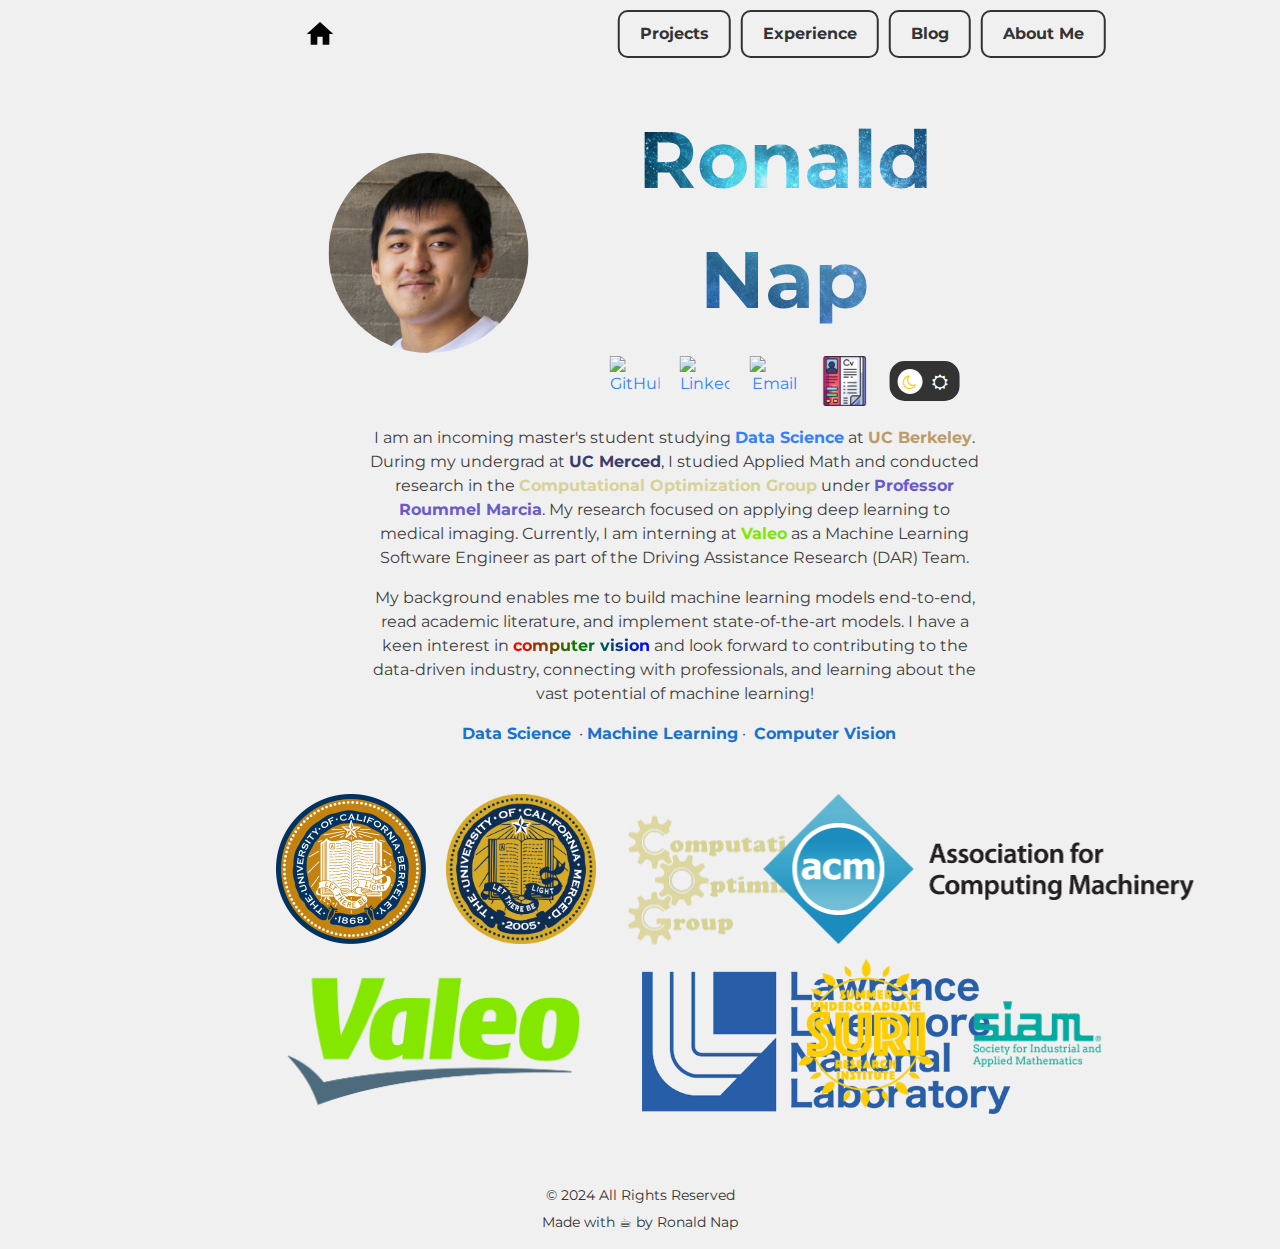
==== index.html @ 2ed8ad67 "Add files via upload" ====
<!DOCTYPE html>
<html lang="en">
<head>
    <meta charset="utf-8" name="viewport" content="width=device-width, initial-scale=1" />
    <title>Ronald Nap</title>
    <link rel="stylesheet" href="style.css" />
    <link rel="shortcut icon" type="image/x-icon" href="favicon.ico" />
    <link rel="stylesheet" href="https://cdnjs.cloudflare.com/ajax/libs/font-awesome/4.7.0/css/font-awesome.min.css">
</head>
<body>
    <main>
    <nav class="horiz sb">
        <div class="horiz js">
            <a href="./index.html">
                <svg class="icon" xmlns="http://www.w3.org/2000/svg" viewBox="0 0 24 24">
                    <title>Home</title>
                    <path d="M10,20V14H14V20H19V12H22L12,3L2,12H5V20H10Z" />
                </svg>
            </a>
        </div>
        <nav class="navbar">
            <a href="./pages/projects.html" class="nav-button">Projects</a>
            <a href="./pages/experience.html" class="nav-button">Experience</a>
            <a href="./pages/blog.html" class="nav-button">Blog</a>
            <a href="./pages/about.html" class="nav-button">About Me</a>
        </nav>
    </nav>
    <header class="header">
        <div class="profile-area">
            <img src="images/profile.jpeg" alt="Ronald Nap" class="profile-pic">
            <div class="profile-name">
                <h1>Ronald Nap</h1>
                <div class="social-icons">
                    <a href="https://github.com/napronald">
                        <img src="https://cdn.jsdelivr.net/gh/devicons/devicon/icons/github/github-original.svg" alt="GitHub">
                    </a>
                    <a href="https://www.linkedin.com/in/ronaldnap/">
                        <img src="https://cdn.jsdelivr.net/gh/devicons/devicon/icons/linkedin/linkedin-original.svg" alt="LinkedIn">
                    </a>
                    <a href="mailto:rnap@berkeley.edu">
                        <img src="https://cdn-icons-png.flaticon.com/512/732/732200.png" alt="Email">
                    </a>
                    <a href="https://napronald.github.io/Resume.pdf" target="_blank">
                        <img src="images/cv.jpeg" alt="Resume">
                    </a>
                    <div class="theme-switch-wrapper">
                        <input type="checkbox" id="themeswitch">
                        <label id="theme-switch" for="themeswitch">
                            <div class="toggle-track">
                                <i class="fa fa-sun-o toggle-icon"></i>
                                <i class="fa fa-moon-o toggle-icon"></i>
                                <div class="toggle-thumb"></div>
                            </div>
                        </label>
                    </div>
                </div>
            </div>
        </div>
        <blockquote>
            <p>
                I am an incoming master's student studying <a href="https://ischoolonline.berkeley.edu/mids-atf/" target="_blank" style="font-weight: bold;">Data Science</a> at <a href="https://www.berkeley.edu/" target="_blank" style="color: #bc9b6a; font-weight: bold;">UC Berkeley</a>. During my undergrad at <a href="https://www.ucmerced.edu/" target="_blank" style="color: #3B3B6D; font-weight: bold;">UC Merced</a>, I studied Applied Math and conducted research in the <a style="color: #d7d297; font-weight: bold;">Computational Optimization Group</a> under <a href="https://faculty.ucmerced.edu/rmarcia/index.html" target="_blank" style="color: #6A5ACD; font-weight: bold;">Professor Roummel Marcia</a>. My research focused on applying deep learning to medical imaging. Currently, I am interning at <a href="https://www.valeo.com" target="_blank" style="color: #82e601; font-weight: bold;">Valeo</a> as a Machine Learning Software Engineer as part of the Driving Assistance Research (DAR) Team.
            </p>
            <p>
                My background enables me to build machine learning models end-to-end, read academic literature, and implement state-of-the-art models. I have a keen interest in <span style="background: linear-gradient(to right, red, green, blue); -webkit-background-clip: text; color: transparent; font-weight: bold;">computer vision</span> and look forward to contributing to the data-driven industry, connecting with professionals, and learning about the vast potential of machine learning!
            </p>
            <div class="span-text"> &nbsp; <a class="pinpoint">Data Science</a>&nbsp;&nbsp;·&nbsp;<a class="pinpoint">Machine Learning</a>&nbsp;·&nbsp;&nbsp;<a class="pinpoint">Computer Vision</a></div> 
        </blockquote>
    </header>
    <section class="logo-container">
        <div class="logos">
            <div class="logo-row">
                <img src="images/ucb.jpeg" alt="UC Berkeley" class="logo ucb">
                <img src="images/ucm.jpeg" alt="UC Merced" class="logo ucm">
                <img src="images/lab.jpeg" alt="Computational Optimization Group" class="logo cog">
                <img src="images/acm.jpeg" alt="ACM" class="logo acm">
            </div>
            <div class="logo-row">
                <img src="images/valeo.jpeg" alt="Valeo" class="logo valeo">
                <img src="images/llnl.jpeg" alt="Lawrence Livermore National Laboratory" class="logo llnl">
                <img src="images/suri.jpeg" alt="SURI" class="logo suri">
                <img src="images/siam.jpeg" alt="SIAM" class="logo siam">
            </div>
        </div>
    </section>
    </main>
    <footer class="footer">
        <p>© 2024 All Rights Reserved</p>
        <p>Made with ☕ by Ronald Nap</p>
    </footer>
</body>
</html>
---- style.css ----
@import url('https://fonts.googleapis.com/css2?family=Montserrat:wght@400;700&display=swap');

html {
  font-size: 16px;
}

body {
  color: rgb(65, 65, 65);
  background-color: rgb(240, 240, 240);
  font-family: 'Montserrat', system-ui, 'Segoe UI', Roboto, Helvetica, Arial, sans-serif, 'Apple Color Emoji', 'Segoe UI Emoji', 'Segoe UI Symbol';
  text-align: left;
  line-height: 1.5;
  margin: 0;
  padding: 0;
}

nav {
  display: flex;
  margin: 3rem auto;
}

nav {
  width: min(90%, 1000px);
}

.nav {
  gap: 2rem;
}

.horiz {
flex-direction: row;
}

.wrap {
    flex-wrap: wrap;
  }

.sb {
justify-content: space-between;
}

.je {
    justify-content: flex-end;
  }

.js {
justify-content: flex-start;
}

header {
  display: flex;
  flex-direction: column;
  align-items: center;
  text-align: center;
  width: min(90%, 1000px);
  margin: 5rem auto 2rem; 
  margin-top: -1%;
  transform: translateX(5%);
}

.profile-area {
  display: flex;
  align-items: center;
  justify-content: center;
}

.profile-pic {
  border-radius: 50%;
  margin-right: 20px;
  width: 200px; 
  height: 200px; 
}

.profile-name h1 {
  font-size: 5rem; 
  margin: 0;
  font-weight: bold;
}

blockquote {
  text-align: center;
  margin-top: 0.25rem;
}

h1, h2 {
  font-weight: bold;
}

h1 {
  font-size: 4em;
  background: url('images/night.jpeg') no-repeat center / cover;
  -webkit-background-clip: text;
  background-clip: text;
  color: transparent;
}

h2 {
  font-size: 1.5rem;
}

.content-section {
  text-align: center; 
  margin: 2rem 0;
}

a {
  text-decoration: none;
  color: rgb(52, 129, 253);
  transition: opacity 0.1s;
}

a:hover, button:hover {
  opacity: 0.5;
  cursor: pointer;
}

.icon {
  width: 2rem;
  height: auto;
}

.ntm {
  margin-top: 0;
}


.pinpoint {
	font-weight: bold;
	color: #1772d0;
}

main {
    text-align: left;
    margin: -2.5rem 20%;
    max-width: 1000px;
}

.content-section {
    margin: 4rem 0;
}



/* Social Icons ----------------------------------------------------  */

.social-icons {
    display: flex;
    gap: 20px;
    margin-top: 1rem;
  }

.social-icons a {
    display: flex;
    align-items: center;
    justify-content: center;
  }

.social-icons {
    display: flex;
    gap: 20px;
    margin-top: 1rem;
    justify-content: center;
  }

.social-icons img,
.social-icons i {
  width: 50px; 
  height: 50px; 
}

.social-icons {
    display: flex;
    align-items: center;
    gap: 20px; 
}

/* Social Icons ----------------------------------------------------  */







/* Projects ----------------------------------------------------  */

.container {
    max-width: 2500px;
    margin: 0 auto;
    padding: 20px;
}

.row {
    display: flex;
    flex-wrap: wrap;
    justify-content: space-around;
}

.col-md-6 {
    flex: 1 1 45%;
    max-width: 50%;
    margin: 5px;
}

.card {
    background: #112240;
    color: white;
    border: none;
    border-radius: 10px;
    overflow: hidden;
    box-shadow: 0 4px 6px rgba(0, 0, 0, 0.1);
    transition: transform 0.3s, box-shadow 0.3s;
    height: 100%;
}

.card:hover {
    transform: translateY(-10px);
    box-shadow: 0 8px 16px rgba(0, 0, 0, 0.2);
}

.card-head img {
    width: 100%;
    height: 400px; 
    object-fit: fill;
}

.card-body {
    padding: 5px;
    display: flex;
    flex-direction: column;
    justify-content: space-between;
    height: calc(100% - 525px); 
}

.card-title {
    font-size: 1.15rem;
    font-weight: bold;
    margin-bottom: 0.5em; 
}

.card-text {
    font-size: 0.85rem;
}

@media (max-width: 768px) {
    .col-md-6 {
        flex: 1 1 100%;
        max-width: 100%;
    }
}

.card-footer a.btn {
    background-color: #3f72af;
    padding: 5px 10px;
    border-radius: 5px;
    text-transform: uppercase;
    margin-bottom: 2.5px;
}

.badge {
    background: #3f72af;
    color: white;
    padding: 5px 10px;
    border-radius: 2.5px;
    margin-right: 2.5px;
    margin-bottom: -2.5px; 
}

.card-footer {
    display: flex;
    align-items: center;
    justify-content: center;
    padding: 30px;
    margin-top: auto; 
}

.card-footer a {
    color: white;
    font-size: 0.85rem;
    text-decoration: none;
    margin: 0 5px; 
}

.card-footer a.btn:hover {
    background-color: #2b5a88;
}

/* Projects ----------------------------------------------------  */







/* Light Switch ----------------------------------------------------  */

#themeswitch {
    display: none;
}

#theme-switch {
    display: flex;
    align-items: center;
    justify-content: center;
    cursor: pointer;
    width: 60px; 
    height: 30px; 
    background: #333;
    border-radius: 15px;
    position: relative;
    padding: 5px;
}

.toggle-track {
    display: flex;
    align-items: center;
    justify-content: space-between;
    width: 100%;
    height: 100%;
    position: relative;
}

.toggle-icon {
    color: #fff;
    font-size: 1.25rem;
    pointer-events: none;
    position: absolute;
    top: 50%;
    transform: translateY(-50%);
}

#themeswitch:checked + #theme-switch .toggle-thumb {
    transform: translateX(30px); 
}

#themeswitch:checked + #theme-switch {
    background: #666;
}

#themeswitch:checked + #theme-switch .fa-sun-o {
    color: #ffcc00; 
}

#themeswitch:checked + #theme-switch .fa-moon-o {
    color: #fff; 
}

.fa-sun-o {
    left: 20px; 
    top: 100%;
    transform: translateY(-45%);
    z-index: 1;
}

.fa-moon-o {
    right: 20px; 
    top: 100%;
    transform: translateY(-45%);
    z-index: 1;
    color: #ffcc00; 
}

.toggle-thumb {
    width: 25px;
    height: 25px;
    background: #fff;
    border-radius: 50%;
    position: absolute;
    top: 2.5px;
    left: 2.5px;
    transition: all 0.3s;
    z-index: 0;
}

/* Light Switch ----------------------------------------------------  */








/* Timeline ----------------------------------------------------  */

#timeline {
    font-size: 20px;
    font-weight: 300;
}

@media (min-width: 768px) {
    .timelineitem:nth-child(odd) {
        margin-left: 50%;
        border-left: 5px solid #333;
        text-align: left;
    }
    .timelineitem:nth-child(even) {
        margin-right: 50%;
        border-right: 5px solid #333;
        text-align: right;
        margin-left: -4.15%;
    }
    .timelineitem {
        width: 50%;
        position: relative;
        padding: 20px;
    }
    .timelineitem:nth-child(odd)::before {
        left: -8px;
    }
    .timelineitem:nth-child(even)::before {
        right: -8px;
    }
}

.timelineitem::before {
    width: 11px;
    height: 11px;
    background: #333;
    content: "";
    display: block;
    position: absolute;
    top: 0;
    border-radius: 5px;
}

@media (max-width: 768px) {
    .timelineitem {
        border-left: 5px solid #333;
        text-align: left;
        margin-left: 10px;
        padding: 5px;
        position: relative;
    }
    .timelineitem::before {
        left: -8px;
    }
}

.tdate {
    font-size: 18px;
    font-weight: 400;
    margin-bottom: -5px;
    color: rgb(74, 100, 185);
}
.ttitle {
    font-size: 20px;
    font-weight: 400;
}
.tdesc {
    font-size: 18px;
    font-weight: 300;
}
@media (max-width: 768px) {
    .tdate {
        font-size: 16px;
    }
    .ttitle {
        font-size: 16px;
    }
    .tdesc {
        font-size: 16px;
    }
}
.thigh {
    color: #000266;
}

/* Timeline ----------------------------------------------------  */







/* Logos ----------------------------------------------------  */

.logos-section {
    text-align: center;
    padding: 20px 0;
}

.logos-container {
    display: flex;
    flex-wrap: wrap;
    justify-content: center;
    gap: 20px;
}

.logos-container img {
    width: 150px; 
    height: auto;
    object-fit: contain;
}

.logos {
    display: grid;
    grid-template-columns: repeat(8, 1fr);
    gap: 20px;
    padding: 20px;
}

.logo-row {
    display: contents;
    transform: translateY(75%);
}

.logo {
    max-height: 150px;
    object-fit: contain;
}

.logo.ucb, .logo.ucm {
    grid-column: span 1;
}

.logo.suri, .logo.siam {
    grid-column: span 1;
    transform: translateY(-70%);
    margin-left: 65%;
}

.logo.cog {
    grid-column: span 2;
    max-height: 250px; 
    transform: translateY(-15%); 
}

.logo.acm {
    grid-column: span 2;
    transform: translateX(25%); 
}

.logo.llnl {
    grid-column: span 2;
    margin-left: -125%;
    transform: translateY(-65%); 
}

.logo.valeo {
    grid-column: span 4;
    transform: translateX(-20%); 
    transform: translateY(-65%); 
}

/* Logos ----------------------------------------------------  */












.navbar {
    display: flex;
    justify-content: center;
    gap: 10px;
    margin: 0; 
    padding: 0; 
    align-items: center; 
    transform: translateX(30%);
}

.nav-button {
    display: inline-block;
    padding: 10px 20px;
    text-decoration: none;
    color: #333;
    font-size: 1rem;
    font-weight: bold;
    border: 2px solid #333;
    border-radius: 10px;
    transition: background-color 0.3s ease, color 0.3s ease;
}

.nav-button:hover {
    background-color: #333;
    color: #fff;
}

.horiz.js {
    display: flex;
    align-items: center;
}

.horiz.js a {
    display: flex;
    align-items: center;
    padding: 10px;
    margin-right: 20px; 
}







.logo-container {
    margin-top: -20px; 
}

@media (max-width: 768px) {
    .navbar {
        flex-direction: column;
        align-items: flex-start;
        gap: 5px;
        margin-left: 0;
    }
    .nav-button {
        width: 100%;
        text-align: center;
    }
    .logos {
        grid-template-columns: repeat(2, 1fr);
        gap: 5px;
    }
    .logo-row {
        flex-direction: column;
        gap: 5px;
    }
    .logo {
        max-height: 100px;
    }
    .social-icons {
        flex-direction: column;
        gap: 5px;
    }
}

@media (min-width: 769px) and (max-width: 1024px) {
    .navbar {
        gap: 5px;
    }
    .logos {
        grid-template-columns: repeat(4, 1fr);
        gap: 10px;
    }
    .logo-row {
        gap: 10px;
    }
    .logo {
        max-height: 120px;
    }
}

@media (max-width: 768px) {
    .logos {
        grid-template-columns: repeat(2, 1fr);
        gap: 10px;
        padding: 10px;
    }
    .logo {
        max-height: 100px;
    }
    .logo.ucb, .logo.ucm, .logo.suri, .logo.siam {
        grid-column: span 1;
        transform: none;
        margin-left: 0;
    }
    .logo.cog, .logo.acm, .logo.llnl, .logo.valeo {
        grid-column: span 2;
        transform: none;
        margin-left: 0;
    }
    .logo.cog {
        max-height: 150px;
    }
    .logo.valeo {
        grid-column: span 2;
    }
}

@media (min-width: 769px) and (max-width: 1024px) {
    .logos {
        grid-template-columns: repeat(4, 1fr);
        gap: 15px;
        padding: 15px;
    }
    .logo {
        max-height: 120px;
    }
    .logo.ucb, .logo.ucm, .logo.suri, .logo.siam {
        grid-column: span 1;
        transform: none;
        margin-left: 0;
    }
    .logo.cog, .logo.acm, .logo.llnl, .logo.valeo {
        grid-column: span 2;
        transform: none;
        margin-left: 0;
    }
    .logo.cog {
        max-height: 180px;
    }
    .logo.valeo {
        grid-column: span 4;
    }
}








.footer {
    text-align: center;
    padding: 10px 0;
    color: #333;
    font-size: 0.9rem;
    position: relative;
    bottom: 0;
    width: 100%;
    margin-top: -5%;
}

.footer p {
    margin: 5px 0;
}

@media (max-width: 768px) {
    .footer {
        font-size: 0.8rem;
        padding: 8px 0;
    }
}

@media (min-width: 769px) and (max-width: 1024px) {
    .footer {
        font-size: 0.85rem;
        padding: 9px 0;
    }
}









.coming-soon {
    text-align: center;
    padding: 50px 20px;
    color: #333;
    font-family: Arial, sans-serif;
}

.coming-soon h1 {
    font-size: 3rem;
    margin-bottom: 20px;
}

.coming-soon p {
    font-size: 1.5rem;
}









.new-posts {
    max-width: 800px;
    margin: 0 auto;
}

.new-posts h2 {
    font-size: 2.5rem;
    font-weight: bold;
    margin-bottom: 20px;
    color: #ffffff;
}

.posts-container {
    display: flex;
    flex-direction: column;
    gap: 20px;
}

.post-link {
    text-decoration: none;
}

.post-card {
    background-color: #1E1E1E; 
    border-radius: 10px;
    box-shadow: 0 2px 4px rgba(0, 0, 0, 0.2);
    overflow: hidden;
    transition: transform 0.3s ease, background-color 0.3s ease;
}

.post-card:hover {
    transform: scale(1.01);
    background-color: #292929; 
}

.post-content {
    padding: 20px;
}

.post-content h3 {
    font-size: 1.5rem;
    font-weight: bold;
    color: #ffffff; 
    margin-bottom: 10px;
}

.post-meta {
    display: flex;
    gap: 10px;
    font-size: 0.875rem;
    color: #BBBBBB; 
    margin-bottom: 15px;
}

.post-description {
    font-size: 1rem;
    color: #DDDDDD;
    margin-bottom: 15px;
}

.post-tags {
    display: flex;
    flex-wrap: wrap;
    gap: 10px;
}

.post-tags li {
    background-color: #333333; 
    color: #FFFFFF; 
    padding: 5px 10px;
    border-radius: 5px;
    font-size: 0.75rem;
    font-weight: bold;
    text-transform: uppercase;
    list-style: none;
}
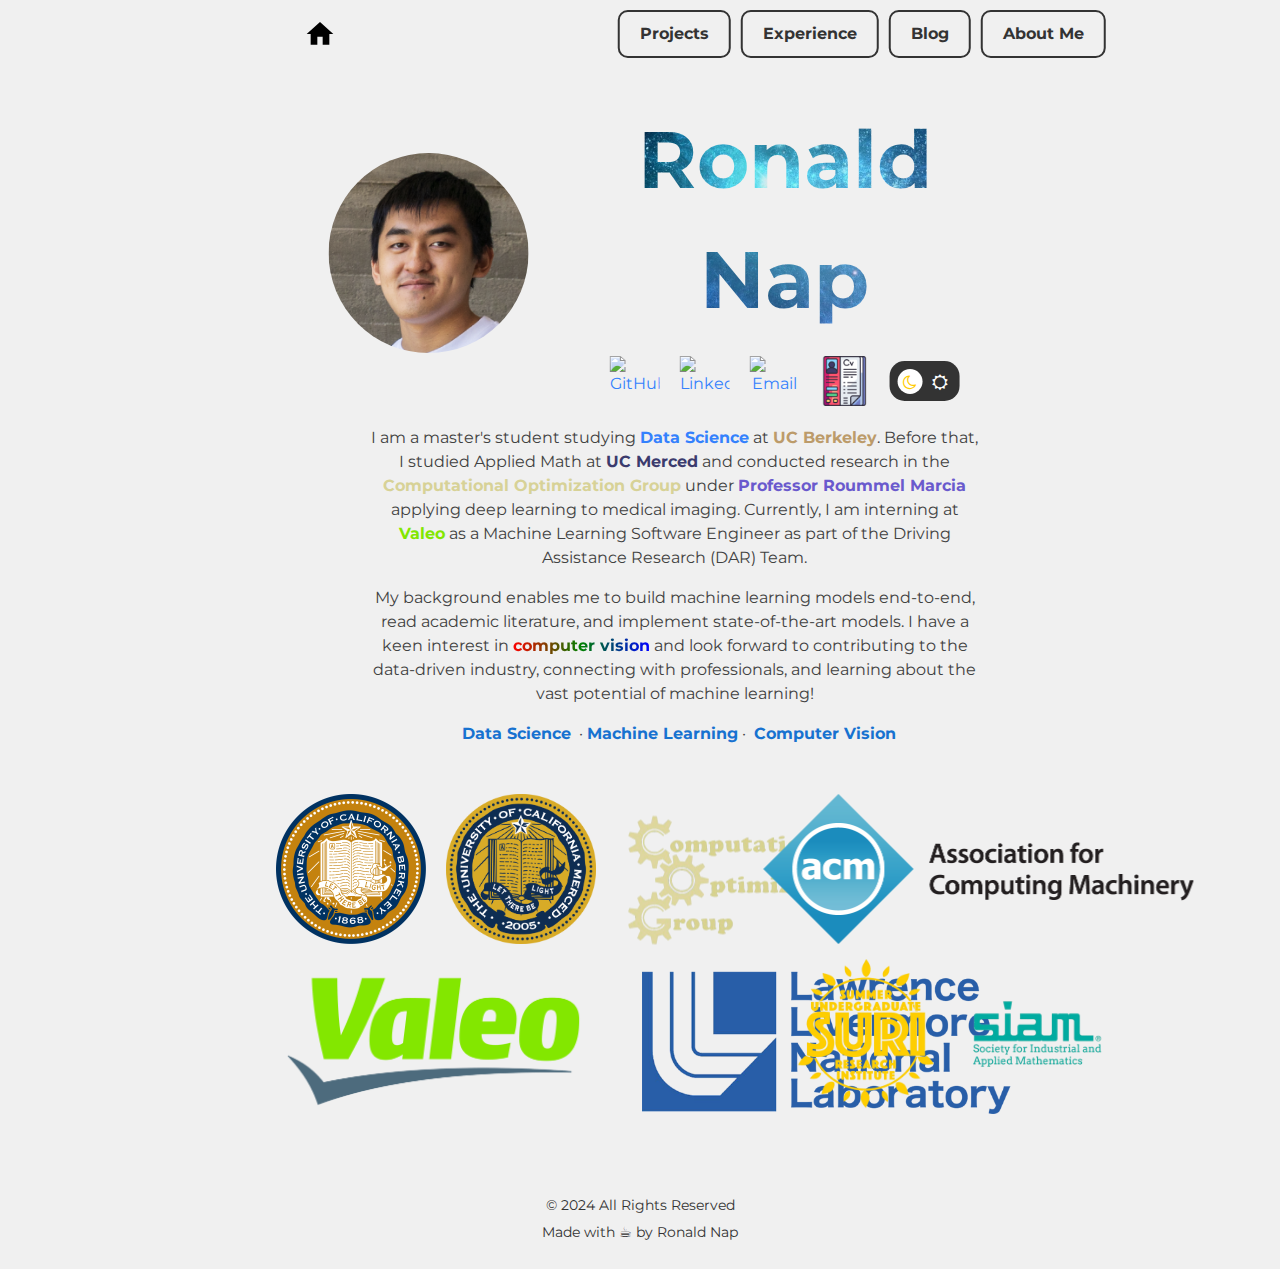
==== commit b33179f4: "Update Bio" ====
--- a/index.html
+++ b/index.html
@@ -40,7 +40,7 @@
                     <a href="mailto:rnap@berkeley.edu">
                         <img src="https://cdn-icons-png.flaticon.com/512/732/732200.png" alt="Email">
                     </a>
-                    <a href="https://napronald.github.io/Resume.pdf" target="_blank">
+                    <a href="https://napronald.github.io/documents/Resume.pdf" target="_blank">
                         <img src="images/cv.jpeg" alt="Resume">
                     </a>
                     <div class="theme-switch-wrapper">
@@ -58,7 +58,7 @@
         </div>
         <blockquote>
             <p>
-                I am an incoming master's student studying <a href="https://ischoolonline.berkeley.edu/mids-atf/" target="_blank" style="font-weight: bold;">Data Science</a> at <a href="https://www.berkeley.edu/" target="_blank" style="color: #bc9b6a; font-weight: bold;">UC Berkeley</a>. During my undergrad at <a href="https://www.ucmerced.edu/" target="_blank" style="color: #3B3B6D; font-weight: bold;">UC Merced</a>, I studied Applied Math and conducted research in the <a style="color: #d7d297; font-weight: bold;">Computational Optimization Group</a> under <a href="https://faculty.ucmerced.edu/rmarcia/index.html" target="_blank" style="color: #6A5ACD; font-weight: bold;">Professor Roummel Marcia</a>. My research focused on applying deep learning to medical imaging. Currently, I am interning at <a href="https://www.valeo.com" target="_blank" style="color: #82e601; font-weight: bold;">Valeo</a> as a Machine Learning Software Engineer as part of the Driving Assistance Research (DAR) Team.
+                I am a master's student studying <a href="https://ischoolonline.berkeley.edu/mids-atf/" target="_blank" style="font-weight: bold;">Data Science</a> at <a href="https://www.berkeley.edu/" target="_blank" style="color: #bc9b6a; font-weight: bold;">UC Berkeley</a>. Before that, I studied Applied Math at <a href="https://www.ucmerced.edu/" target="_blank" style="color: #3B3B6D; font-weight: bold;">UC Merced</a> and conducted research in the <a style="color: #d7d297; font-weight: bold;">Computational Optimization Group</a> under <a href="https://faculty.ucmerced.edu/rmarcia/index.html" target="_blank" style="color: #6A5ACD; font-weight: bold;">Professor Roummel Marcia</a> applying deep learning to medical imaging. Currently, I am interning at <a href="https://www.valeo.com" target="_blank" style="color: #82e601; font-weight: bold;">Valeo</a> as a Machine Learning Software Engineer as part of the Driving Assistance Research (DAR) Team.
             </p>
             <p>
                 My background enables me to build machine learning models end-to-end, read academic literature, and implement state-of-the-art models. I have a keen interest in <span style="background: linear-gradient(to right, red, green, blue); -webkit-background-clip: text; color: transparent; font-weight: bold;">computer vision</span> and look forward to contributing to the data-driven industry, connecting with professionals, and learning about the vast potential of machine learning!
@@ -88,4 +88,4 @@
         <p>Made with ☕ by Ronald Nap</p>
     </footer>
 </body>
-</html>+</html>
--- a/style.css
+++ b/style.css
@@ -179,9 +179,6 @@
 
 
 
-
-
-
 /* Projects ----------------------------------------------------  */
 
 .container {
@@ -291,8 +288,6 @@
 
 
 
-
-
 /* Light Switch ----------------------------------------------------  */
 
 #themeswitch {
@@ -387,31 +382,31 @@
 #timeline {
     font-size: 20px;
     font-weight: 300;
-}
-
-@media (min-width: 768px) {
-    .timelineitem:nth-child(odd) {
-        margin-left: 50%;
-        border-left: 5px solid #333;
-        text-align: left;
-    }
-    .timelineitem:nth-child(even) {
-        margin-right: 50%;
-        border-right: 5px solid #333;
-        text-align: right;
-        margin-left: -4.15%;
-    }
-    .timelineitem {
-        width: 50%;
-        position: relative;
-        padding: 20px;
-    }
-    .timelineitem:nth-child(odd)::before {
-        left: -8px;
-    }
-    .timelineitem:nth-child(even)::before {
-        right: -8px;
-    }
+    position: relative;
+    width: 100%;
+    margin: 0 auto;
+}
+
+.timelineitem {
+    width: 50%;
+    position: relative;
+    padding: 40px;
+    box-sizing: border-box;
+}
+
+.timelineitem:nth-child(odd) {
+    margin-left: 50%;
+    padding-left: 40px;
+    border-left: 5px solid #333;
+    text-align: left;
+}
+
+.timelineitem:nth-child(even) {
+    margin-right: 50%;
+    padding-right: 40px;
+    border-right: 5px solid #333;
+    text-align: right;
+    transform: translateX(1.05%);
 }
 
 .timelineitem::before {
@@ -421,53 +416,103 @@
     content: "";
     display: block;
     position: absolute;
-    top: 0;
-    border-radius: 5px;
-}
-
-@media (max-width: 768px) {
-    .timelineitem {
-        border-left: 5px solid #333;
-        text-align: left;
-        margin-left: 10px;
-        padding: 5px;
-        position: relative;
-    }
-    .timelineitem::before {
-        left: -8px;
-    }
+    top: 40px;
+    border-radius: 50%;
+}
+
+.timelineitem:nth-child(odd)::before {
+    left: -8px;
+}
+
+.timelineitem:nth-child(even)::before {
+    right: -8px;
 }
 
 .tdate {
     font-size: 18px;
-    font-weight: 400;
-    margin-bottom: -5px;
-    color: rgb(74, 100, 185);
-}
+    font-weight: 600;
+    margin-bottom: 5px;
+    color: #6682B6;
+}
+
 .ttitle {
-    font-size: 20px;
-    font-weight: 400;
-}
+    font-size: 18px;
+    font-weight: 600;
+}
+
 .tdesc {
-    font-size: 18px;
+    font-size: 13.5px;
     font-weight: 300;
 }
-@media (max-width: 768px) {
-    .tdate {
-        font-size: 16px;
-    }
-    .ttitle {
-        font-size: 16px;
-    }
-    .tdesc {
-        font-size: 16px;
-    }
-}
+
 .thigh {
-    color: #000266;
+    font-weight: 550;
+    font-size: 16px;
+    color: #5C706B;
+}
+
+.timeline-valeo {
+    position: absolute;
+    width: 300px;
+    height: 170px;
+    transform: translateY(-15%);
+    right: 100%;
+    margin-right: 20px;
+}
+
+.timeline-lab {
+    position: absolute;
+    width: 300px;
+    height: 300px;
+    transform: translateX(20%);
+    margin-top: -17.5%;
+
+}
+
+.timeline-stem {
+    position: absolute;
+    width: 250px;
+    height: 200px;
+    transform: translateX(-20%);
+    margin-top: -12.5%;
+    right: 100%;
+    margin-left: 20px;
+}
+
+.timeline-siam {
+    position: absolute;
+    width: 300px;
+    height: 250px;
+    transform: translateX(30%);
+    margin-top: -20%;
+}
+
+.timeline-acm {
+    position: absolute;
+    width: 425px;
+    height: 150px;
+    transform: translateX(-115%);
+    margin-top: -7.5%;
+}
+
+.timeline-llnl {
+    position: absolute;
+    width: 425px;
+    height: 150px;
+    transform: translateX(17.5%);
+    margin-top: -7.5%;
+}
+
+.timeline-suri {
+    position: absolute;
+    width: 150px;
+    height: 150px;
+    transform: translateX(-225%);
+    margin-top: -7.5%;
 }
 
 /* Timeline ----------------------------------------------------  */
+
 
 
 
@@ -714,7 +759,7 @@
 
 .footer {
     text-align: center;
-    padding: 10px 0;
+    padding: 20px 0;
     color: #333;
     font-size: 0.9rem;
     position: relative;
@@ -848,4 +893,4 @@
     font-weight: bold;
     text-transform: uppercase;
     list-style: none;
-}+}
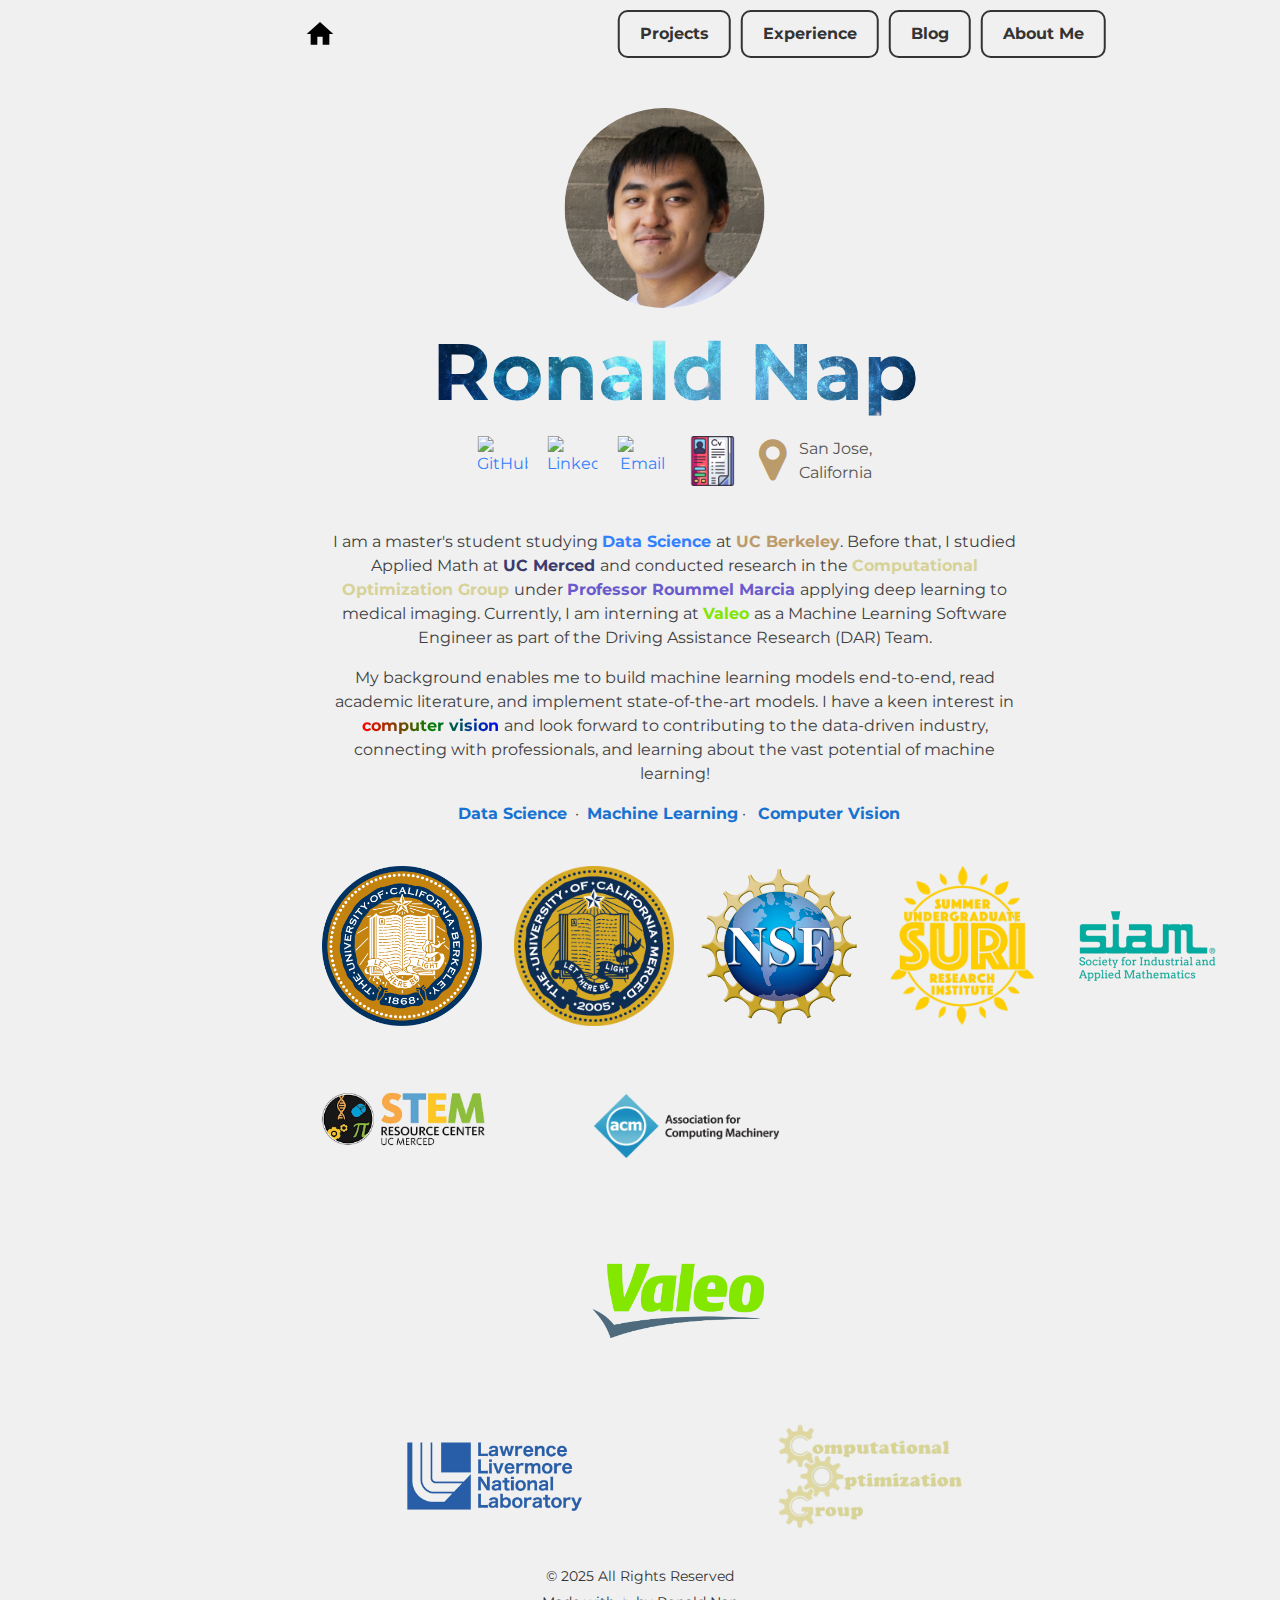
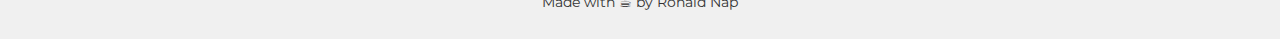
==== commit 7c430df0: "Update logo container + add location" ====
--- a/index.html
+++ b/index.html
@@ -1,91 +1,300 @@
 <!DOCTYPE html>
 <html lang="en">
 <head>
-    <meta charset="utf-8" name="viewport" content="width=device-width, initial-scale=1" />
-    <title>Ronald Nap</title>
-    <link rel="stylesheet" href="style.css" />
-    <link rel="shortcut icon" type="image/x-icon" href="favicon.ico" />
-    <link rel="stylesheet" href="https://cdnjs.cloudflare.com/ajax/libs/font-awesome/4.7.0/css/font-awesome.min.css">
+  <meta charset="utf-8" name="viewport" content="width=device-width, initial-scale=1" />
+  <title>Ronald Nap</title>
+  <link rel="stylesheet" href="style.css" />
+  <link rel="shortcut icon" type="image/x-icon" href="favicon.ico" />
+  <link rel="stylesheet" href="https://cdnjs.cloudflare.com/ajax/libs/font-awesome/4.7.0/css/font-awesome.min.css">
+  <style>
+    header {
+      display: flex;
+      flex-direction: column;
+      align-items: center;
+      text-align: center;
+      width: min(90%, 1000px);
+      margin: 2.5rem auto 0.5rem; 
+      transform: translateX(5%);
+    }
+
+    .profile-area {
+      display: flex;
+      align-items: center;
+      justify-content: center;
+      flex-wrap: wrap;
+      gap: 20px;
+      margin-bottom: 1.5rem;
+    }
+
+    .profile-pic {
+      border-radius: 50%;
+      width: 200px; 
+      height: 200px;
+      object-fit: cover;
+    }
+
+    .profile-name {
+      display: flex;
+      flex-direction: column;
+      align-items: center;
+      text-align: center;
+    }
+
+    .profile-name h1 {
+      font-size: 5rem; 
+      margin: 0 0 10px 0;
+      font-weight: bold;
+      line-height: 1.1;
+    }
+
+    @media (max-width: 600px) {
+      .profile-name h1 {
+        font-size: 3rem;
+      }
+    }
+
+    .location {
+        display: flex;           
+        align-items: center;     
+        gap: 2px;               
+        font-size: 1rem;        
+        color: #555;            
+        margin-left: -10px;       
+        }
+
+        .location .fa-map-marker {
+        font-size: 3rem;
+        color: #bc9b6a;    
+        }
+
+    .pinpoint {
+      font-weight: bold;
+      color: #1772d0;
+    }
+
+    .social-icons {
+      display: flex;
+      gap: 20px;
+      margin-top: 10px;
+      justify-content: center;
+      flex-wrap: wrap;
+    }
+    .social-icons a {
+      display: flex;
+      align-items: center;
+      justify-content: center;
+    }
+    .social-icons img,
+    .social-icons i {
+      width: 50px;
+      height: 50px;
+    }
+
+    blockquote {
+      text-align: center;
+      margin-top: 0.25rem;
+      max-width: 800px;
+      margin-left: auto;
+      margin-right: auto;
+      margin-bottom: 2rem;
+    }
+    blockquote p {
+      margin-bottom: 1rem;
+    }
+    h1, h2 {
+      font-weight: bold;
+      margin: 0;
+    }
+
+    .logo-container {
+    margin-top: -20px;
+    width: 90%;             
+    max-width: 1200px;      
+    margin-left: auto;
+    margin-right: auto;
+    }
+
+    .logo-small {
+    max-height: 150px;
+    max-width: 175px;
+    }
+
+    .logo-medium {
+    min-height: 150px;
+    max-width: 185px;
+    }
+
+    .logos {
+    display: grid;
+    grid-template-columns: repeat(auto-fit, minmax(150px, 1fr));
+    gap: 20px;
+    padding: 20px;
+    justify-items: center; 
+    }
+
+    .logo {
+    width: auto;
+    object-fit: contain;
+    transition: transform 0.2s;
+    }
+
+    .logo:hover {
+    transform: scale(1.02);
+    }
+
+    .logo.cog,
+    .logo.suri,
+    .logo.siam,
+    .logo.acm,
+    .logo.llnl,
+    .logo.valeo {
+    transform: none !important;
+    margin: 0 !important;
+    }
+
+    @media (min-width: 1201px) {
+    .logos {
+        grid-template-columns: repeat(5, 1fr);
+        gap: 25px;
+    }
+    .logo {
+        max-height: 160px;
+    }
+    }
+
+    @media (min-width: 769px) and (max-width: 1200px) {
+    .logos {
+        grid-template-columns: repeat(auto-fit, minmax(150px, 1fr));
+        gap: 20px;
+    }
+    .logo {
+        max-height: 140px;
+    }
+    }
+
+    @media (min-width: 481px) and (max-width: 768px) {
+    .logos {
+        grid-template-columns: repeat(auto-fit, minmax(120px, 1fr));
+        gap: 15px;
+    }
+    .logo {
+        max-height: 120px;
+    }
+    }
+
+    @media (max-width: 480px) {
+    .logos {
+        grid-template-columns: repeat(2, 1fr); 
+        gap: 10px;
+    }
+    .logo {
+        max-height: 100px;
+        width: 100%;
+        text-align: center;
+    }
+    }
+  </style>
 </head>
 <body>
-    <main>
+  <main>
     <nav class="horiz sb">
-        <div class="horiz js">
-            <a href="./index.html">
-                <svg class="icon" xmlns="http://www.w3.org/2000/svg" viewBox="0 0 24 24">
-                    <title>Home</title>
-                    <path d="M10,20V14H14V20H19V12H22L12,3L2,12H5V20H10Z" />
-                </svg>
-            </a>
-        </div>
-        <nav class="navbar">
-            <a href="./pages/projects.html" class="nav-button">Projects</a>
-            <a href="./pages/experience.html" class="nav-button">Experience</a>
-            <a href="./pages/blog.html" class="nav-button">Blog</a>
-            <a href="./pages/about.html" class="nav-button">About Me</a>
-        </nav>
+      <div class="horiz js">
+        <a href="./index.html">
+          <svg class="icon" xmlns="http://www.w3.org/2000/svg" viewBox="0 0 24 24">
+            <title>Home</title>
+            <path d="M10,20V14H14V20H19V12H22L12,3L2,12H5V20H10Z" />
+          </svg>
+        </a>
+      </div>
+      <nav class="navbar">
+        <a href="./pages/projects.html" class="nav-button">Projects</a>
+        <a href="./pages/experience.html" class="nav-button">Experience</a>
+        <a href="./pages/blog.html" class="nav-button">Blog</a>
+        <a href="./pages/about.html" class="nav-button">About Me</a>
+      </nav>
     </nav>
     <header class="header">
-        <div class="profile-area">
-            <img src="images/profile.jpeg" alt="Ronald Nap" class="profile-pic">
-            <div class="profile-name">
-                <h1>Ronald Nap</h1>
-                <div class="social-icons">
-                    <a href="https://github.com/napronald">
-                        <img src="https://cdn.jsdelivr.net/gh/devicons/devicon/icons/github/github-original.svg" alt="GitHub">
-                    </a>
-                    <a href="https://www.linkedin.com/in/ronaldnap/">
-                        <img src="https://cdn.jsdelivr.net/gh/devicons/devicon/icons/linkedin/linkedin-original.svg" alt="LinkedIn">
-                    </a>
-                    <a href="mailto:rnap@berkeley.edu">
-                        <img src="https://cdn-icons-png.flaticon.com/512/732/732200.png" alt="Email">
-                    </a>
-                    <a href="https://napronald.github.io/documents/Resume.pdf" target="_blank">
-                        <img src="images/cv.jpeg" alt="Resume">
-                    </a>
-                    <div class="theme-switch-wrapper">
-                        <input type="checkbox" id="themeswitch">
-                        <label id="theme-switch" for="themeswitch">
-                            <div class="toggle-track">
-                                <i class="fa fa-sun-o toggle-icon"></i>
-                                <i class="fa fa-moon-o toggle-icon"></i>
-                                <div class="toggle-thumb"></div>
-                            </div>
-                        </label>
-                    </div>
-                </div>
+      <div class="profile-area">
+        <img src="images/profile.jpeg" alt="Ronald Nap" class="profile-pic" />
+        <div class="profile-name">
+          <h1>Ronald Nap</h1>
+          <div class="social-icons">
+            <a href="https://github.com/napronald">
+              <img src="https://cdn.jsdelivr.net/gh/devicons/devicon/icons/github/github-original.svg" alt="GitHub">
+            </a>
+            <a href="https://www.linkedin.com/in/ronaldnap/">
+              <img src="https://cdn.jsdelivr.net/gh/devicons/devicon/icons/linkedin/linkedin-original.svg" alt="LinkedIn">
+            </a>
+            <a href="mailto:rnap@berkeley.edu">
+              <img src="https://cdn-icons-png.flaticon.com/512/732/732200.png" alt="Email">
+            </a>
+            <a href="https://napronald.github.io/documents/Resume.pdf" target="_blank">
+              <img src="images/cv.jpeg" alt="Resume">
+            </a>
+            <div class="location">
+              <i class="fa fa-map-marker" aria-hidden="true"></i>
+              <span>San Jose,<br>California</span>
             </div>
+          </div>
         </div>
-        <blockquote>
-            <p>
-                I am a master's student studying <a href="https://ischoolonline.berkeley.edu/mids-atf/" target="_blank" style="font-weight: bold;">Data Science</a> at <a href="https://www.berkeley.edu/" target="_blank" style="color: #bc9b6a; font-weight: bold;">UC Berkeley</a>. Before that, I studied Applied Math at <a href="https://www.ucmerced.edu/" target="_blank" style="color: #3B3B6D; font-weight: bold;">UC Merced</a> and conducted research in the <a style="color: #d7d297; font-weight: bold;">Computational Optimization Group</a> under <a href="https://faculty.ucmerced.edu/rmarcia/index.html" target="_blank" style="color: #6A5ACD; font-weight: bold;">Professor Roummel Marcia</a> applying deep learning to medical imaging. Currently, I am interning at <a href="https://www.valeo.com" target="_blank" style="color: #82e601; font-weight: bold;">Valeo</a> as a Machine Learning Software Engineer as part of the Driving Assistance Research (DAR) Team.
-            </p>
-            <p>
-                My background enables me to build machine learning models end-to-end, read academic literature, and implement state-of-the-art models. I have a keen interest in <span style="background: linear-gradient(to right, red, green, blue); -webkit-background-clip: text; color: transparent; font-weight: bold;">computer vision</span> and look forward to contributing to the data-driven industry, connecting with professionals, and learning about the vast potential of machine learning!
-            </p>
-            <div class="span-text"> &nbsp; <a class="pinpoint">Data Science</a>&nbsp;&nbsp;·&nbsp;<a class="pinpoint">Machine Learning</a>&nbsp;·&nbsp;&nbsp;<a class="pinpoint">Computer Vision</a></div> 
-        </blockquote>
+      </div>          
+      <blockquote>
+        <p>
+          I am a master's student studying 
+          <a href="https://ischoolonline.berkeley.edu/mids-atf/" target="_blank" style="font-weight: bold;">
+            Data Science
+          </a> 
+          at 
+          <a href="https://www.berkeley.edu/" target="_blank" style="color: #bc9b6a; font-weight: bold;">
+            UC Berkeley</a>. Before that, I studied Applied Math at 
+          <a href="https://www.ucmerced.edu/" target="_blank" style="color: #3B3B6D; font-weight: bold;">
+            UC Merced
+          </a> and conducted research in the 
+          <a style="color: #d7d297; font-weight: bold;">
+            Computational Optimization Group
+          </a> under 
+          <a href="https://faculty.ucmerced.edu/rmarcia/index.html" target="_blank" style="color: #6A5ACD; font-weight: bold;">
+            Professor Roummel Marcia
+          </a> applying deep learning to medical imaging. Currently, I am interning at 
+          <a href="https://www.valeo.com" target="_blank" style="color: #82e601; font-weight: bold;">
+            Valeo
+          </a> as a Machine Learning Software Engineer as part of the Driving Assistance Research (DAR) Team.
+        </p>
+        <p>
+          My background enables me to build machine learning models end-to-end, read academic literature, 
+          and implement state-of-the-art models. I have a keen interest in 
+          <span style="background: linear-gradient(to right, red, green, blue); 
+                        -webkit-background-clip: text; color: transparent; font-weight: bold;">
+            computer vision
+          </span> 
+          and look forward to contributing to the data-driven industry, connecting with professionals, 
+          and learning about the vast potential of machine learning!
+        </p>
+        <div class="span-text">
+          &nbsp; <a class="pinpoint">Data Science</a>&nbsp;&nbsp;·&nbsp;
+          <a class="pinpoint">Machine Learning</a>&nbsp;·&nbsp;&nbsp;
+          <a class="pinpoint">Computer Vision</a>
+        </div> 
+      </blockquote>
     </header>
     <section class="logo-container">
         <div class="logos">
-            <div class="logo-row">
-                <img src="images/ucb.jpeg" alt="UC Berkeley" class="logo ucb">
-                <img src="images/ucm.jpeg" alt="UC Merced" class="logo ucm">
-                <img src="images/lab.jpeg" alt="Computational Optimization Group" class="logo cog">
-                <img src="images/acm.jpeg" alt="ACM" class="logo acm">
-            </div>
-            <div class="logo-row">
-                <img src="images/valeo.jpeg" alt="Valeo" class="logo valeo">
-                <img src="images/llnl.jpeg" alt="Lawrence Livermore National Laboratory" class="logo llnl">
-                <img src="images/suri.jpeg" alt="SURI" class="logo suri">
-                <img src="images/siam.jpeg" alt="SIAM" class="logo siam">
-            </div>
+          <img src="images/ucb.jpeg" alt="UC Berkeley" class="logo ucb logo-small">
+          <img src="images/ucm.jpeg" alt="UC Merced" class="logo ucm logo-small">
+          <img src="images/nsf.jpeg" alt="NSF" class="logo nsf logo-small">
+          <img src="images/suri.jpeg" alt="SURI" class="logo suri logo-small">
+          <img src="images/siam.jpeg" alt="SIAM" class="logo siam logo-small">
+          <img src="images/stem.jpeg" alt="STEM" class="logo stem logo-small">
+          <img src="images/acm.jpeg" alt="ACM" class="logo acm logo-medium">
+          <img src="images/valeo.jpeg" alt="Valeo" class="logo valeo logo-medium">
+          <img src="images/llnl.jpeg" alt="Lawrence Livermore National Laboratory" class="logo llnl logo-medium">
+          <img src="images/lab.jpeg" alt="Computational Optimization Group" class="logo cog logo-medium"> 
         </div>
-    </section>
-    </main>
-    <footer class="footer">
-        <p>© 2024 All Rights Reserved</p>
-        <p>Made with ☕ by Ronald Nap</p>
-    </footer>
+      </section>
+  </main>
+  <footer class="footer" style="text-align:center; margin-top: 0.6rem;">
+    <p>© 2025 All Rights Reserved</p>
+    <p>Made with ☕ by Ronald Nap</p>
+  </footer>
 </body>
 </html>
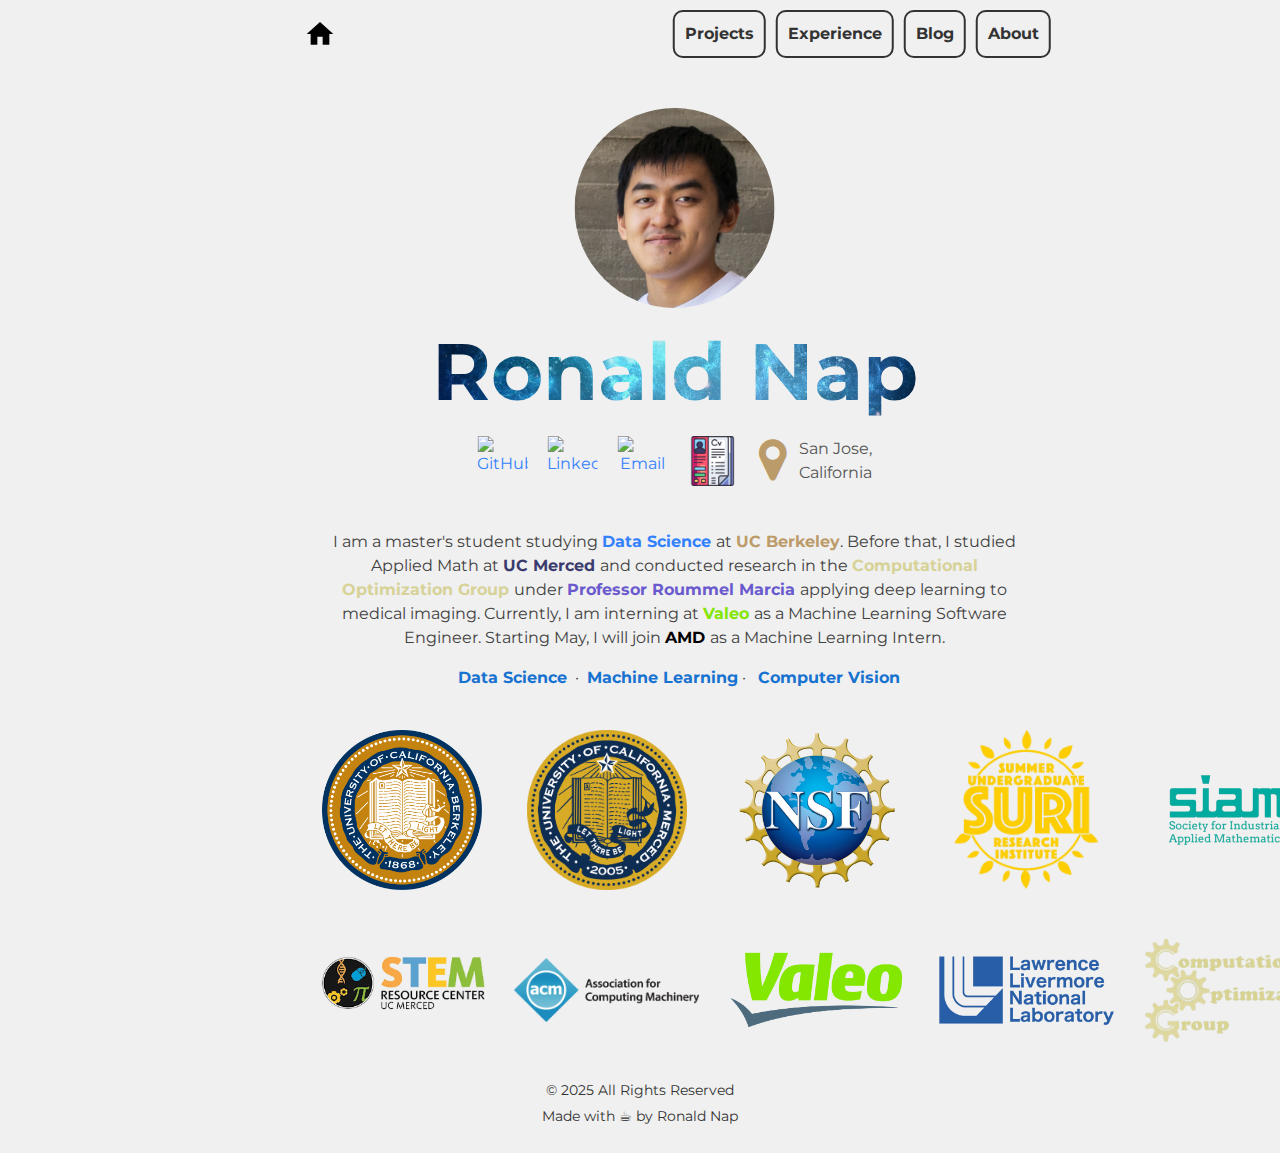
==== commit 2e7a4e30: "Updates for March 2025" ====
--- a/index.html
+++ b/index.html
@@ -210,7 +210,7 @@
         <a href="./pages/projects.html" class="nav-button">Projects</a>
         <a href="./pages/experience.html" class="nav-button">Experience</a>
         <a href="./pages/blog.html" class="nav-button">Blog</a>
-        <a href="./pages/about.html" class="nav-button">About Me</a>
+        <a href="./pages/about.html" class="nav-button">About</a>
       </nav>
     </nav>
     <header class="header">
@@ -258,17 +258,11 @@
           </a> applying deep learning to medical imaging. Currently, I am interning at 
           <a href="https://www.valeo.com" target="_blank" style="color: #82e601; font-weight: bold;">
             Valeo
-          </a> as a Machine Learning Software Engineer as part of the Driving Assistance Research (DAR) Team.
-        </p>
-        <p>
-          My background enables me to build machine learning models end-to-end, read academic literature, 
-          and implement state-of-the-art models. I have a keen interest in 
-          <span style="background: linear-gradient(to right, red, green, blue); 
-                        -webkit-background-clip: text; color: transparent; font-weight: bold;">
-            computer vision
-          </span> 
-          and look forward to contributing to the data-driven industry, connecting with professionals, 
-          and learning about the vast potential of machine learning!
+          </a> as a Machine Learning Software Engineer. Starting May, I will join 
+          <a href="https://www.amd.com/en.html" target="_blank" style="color: #000000; font-weight: bold;">
+            AMD
+          </a>
+          as a Machine Learning Intern.
         </p>
         <div class="span-text">
           &nbsp; <a class="pinpoint">Data Science</a>&nbsp;&nbsp;·&nbsp;
@@ -297,4 +291,4 @@
     <p>Made with ☕ by Ronald Nap</p>
   </footer>
 </body>
-</html>
+</html>--- a/style.css
+++ b/style.css
@@ -1,30 +1,27 @@
 @import url('https://fonts.googleapis.com/css2?family=Montserrat:wght@400;700&display=swap');
 
 html {
-  font-size: 16px;
+font-size: 16px;
 }
 
 body {
-  color: rgb(65, 65, 65);
-  background-color: rgb(240, 240, 240);
-  font-family: 'Montserrat', system-ui, 'Segoe UI', Roboto, Helvetica, Arial, sans-serif, 'Apple Color Emoji', 'Segoe UI Emoji', 'Segoe UI Symbol';
-  text-align: left;
-  line-height: 1.5;
-  margin: 0;
-  padding: 0;
+color: rgb(65, 65, 65);
+background-color: rgb(240, 240, 240);
+font-family: 'Montserrat', system-ui, 'Segoe UI', Roboto, Helvetica, Arial, sans-serif, 'Apple Color Emoji', 'Segoe UI Emoji', 'Segoe UI Symbol';
+text-align: left;
+line-height: 1.5;
+margin: 0;
+padding: 0;
 }
 
 nav {
-  display: flex;
-  margin: 3rem auto;
-}
-
-nav {
-  width: min(90%, 1000px);
+display: flex;
+margin: 3rem auto;
+width: min(90%, 1000px);
 }
 
 .nav {
-  gap: 2rem;
+gap: 2rem;
 }
 
 .horiz {
@@ -32,865 +29,144 @@
 }
 
 .wrap {
-    flex-wrap: wrap;
-  }
+flex-wrap: wrap;
+}
 
 .sb {
 justify-content: space-between;
 }
 
 .je {
-    justify-content: flex-end;
-  }
+justify-content: flex-end;
+}
 
 .js {
 justify-content: flex-start;
 }
 
-header {
-  display: flex;
-  flex-direction: column;
-  align-items: center;
-  text-align: center;
-  width: min(90%, 1000px);
-  margin: 5rem auto 2rem; 
-  margin-top: -1%;
-  transform: translateX(5%);
-}
-
-.profile-area {
-  display: flex;
-  align-items: center;
-  justify-content: center;
-}
-
-.profile-pic {
-  border-radius: 50%;
-  margin-right: 20px;
-  width: 200px; 
-  height: 200px; 
-}
-
-.profile-name h1 {
-  font-size: 5rem; 
-  margin: 0;
-  font-weight: bold;
-}
-
-blockquote {
-  text-align: center;
-  margin-top: 0.25rem;
-}
-
-h1, h2 {
-  font-weight: bold;
-}
-
 h1 {
-  font-size: 4em;
-  background: url('images/night.jpeg') no-repeat center / cover;
-  -webkit-background-clip: text;
-  background-clip: text;
-  color: transparent;
+font-size: 4em;
+background: url('images/night.jpeg') no-repeat center / cover;
+-webkit-background-clip: text;
+background-clip: text;
+color: transparent;
 }
 
 h2 {
-  font-size: 1.5rem;
-}
-
-.content-section {
-  text-align: center; 
-  margin: 2rem 0;
+font-size: 1.5rem;
 }
 
 a {
-  text-decoration: none;
-  color: rgb(52, 129, 253);
-  transition: opacity 0.1s;
+text-decoration: none;
+color: rgb(52, 129, 253);
+transition: opacity 0.1s;
 }
 
 a:hover, button:hover {
-  opacity: 0.5;
-  cursor: pointer;
+opacity: 0.5;
+cursor: pointer;
 }
 
 .icon {
-  width: 2rem;
-  height: auto;
-}
-
-.ntm {
-  margin-top: 0;
-}
-
-
-.pinpoint {
-	font-weight: bold;
-	color: #1772d0;
+width: 2rem;
+height: auto;
 }
 
 main {
-    text-align: left;
-    margin: -2.5rem 20%;
-    max-width: 1000px;
+text-align: left;
+margin: -2.5rem 20%;
+max-width: 1000px;
 }
 
-.content-section {
-    margin: 4rem 0;
+.navbar {
+display: flex;
+justify-content: center;
+gap: 10px;
+margin: 0;
+padding: 0;
+align-items: center;
+transform: translateX(30%);
 }
 
-
-
-/* Social Icons ----------------------------------------------------  */
-
-.social-icons {
-    display: flex;
-    gap: 20px;
-    margin-top: 1rem;
-  }
-
-.social-icons a {
-    display: flex;
-    align-items: center;
-    justify-content: center;
-  }
-
-.social-icons {
-    display: flex;
-    gap: 20px;
-    margin-top: 1rem;
-    justify-content: center;
-  }
-
-.social-icons img,
-.social-icons i {
-  width: 50px; 
-  height: 50px; 
+.nav-button {
+display: inline-block;
+padding: 10px 10px;
+text-decoration: none;
+color: #333;
+font-size: 1rem;
+font-weight: bold;
+border: 2px solid #333;
+border-radius: 10px;
+transition: background-color 0.3s ease, color 0.3s ease;
 }
 
-.social-icons {
-    display: flex;
-    align-items: center;
-    gap: 20px; 
+.nav-button:hover {
+background-color: #333;
+color: #fff;
 }
 
-/* Social Icons ----------------------------------------------------  */
-
-
-
-
-/* Projects ----------------------------------------------------  */
-
-.container {
-    max-width: 2500px;
-    margin: 0 auto;
-    padding: 20px;
+.horiz.js {
+display: flex;
+align-items: center;
 }
 
-.row {
-    display: flex;
-    flex-wrap: wrap;
-    justify-content: space-around;
+.horiz.js a {
+display: flex;
+align-items: center;
+padding: 10px;
+margin-right: 20px;
 }
 
-.col-md-6 {
-    flex: 1 1 45%;
-    max-width: 50%;
-    margin: 5px;
+.footer {
+text-align: center;
+padding: 20px 0;
+color: #333;
+font-size: 0.9rem;
+position: relative;
+bottom: 0;
+width: 100%;
+margin-top: -5%;
 }
 
-.card {
-    background: #112240;
-    color: white;
-    border: none;
-    border-radius: 10px;
-    overflow: hidden;
-    box-shadow: 0 4px 6px rgba(0, 0, 0, 0.1);
-    transition: transform 0.3s, box-shadow 0.3s;
-    height: 100%;
-}
-
-.card:hover {
-    transform: translateY(-10px);
-    box-shadow: 0 8px 16px rgba(0, 0, 0, 0.2);
-}
-
-.card-head img {
-    width: 100%;
-    height: 400px; 
-    object-fit: fill;
-}
-
-.card-body {
-    padding: 5px;
-    display: flex;
-    flex-direction: column;
-    justify-content: space-between;
-    height: calc(100% - 525px); 
-}
-
-.card-title {
-    font-size: 1.15rem;
-    font-weight: bold;
-    margin-bottom: 0.5em; 
-}
-
-.card-text {
-    font-size: 0.85rem;
+.footer p {
+margin: 5px 0;
 }
 
 @media (max-width: 768px) {
-    .col-md-6 {
-        flex: 1 1 100%;
-        max-width: 100%;
-    }
-}
+  .footer {
+    font-size: 0.8rem;
+    padding: 8px 0;
+  }
 
-.card-footer a.btn {
-    background-color: #3f72af;
-    padding: 5px 10px;
-    border-radius: 5px;
-    text-transform: uppercase;
-    margin-bottom: 2.5px;
-}
-
-.badge {
-    background: #3f72af;
-    color: white;
-    padding: 5px 10px;
-    border-radius: 2.5px;
-    margin-right: 2.5px;
-    margin-bottom: -2.5px; 
-}
-
-.card-footer {
-    display: flex;
-    align-items: center;
-    justify-content: center;
-    padding: 30px;
-    margin-top: auto; 
-}
-
-.card-footer a {
-    color: white;
-    font-size: 0.85rem;
-    text-decoration: none;
-    margin: 0 5px; 
-}
-
-.card-footer a.btn:hover {
-    background-color: #2b5a88;
-}
-
-/* Projects ----------------------------------------------------  */
-
-
-
-
-
-/* Light Switch ----------------------------------------------------  */
-
-#themeswitch {
-    display: none;
-}
-
-#theme-switch {
-    display: flex;
-    align-items: center;
-    justify-content: center;
-    cursor: pointer;
-    width: 60px; 
-    height: 30px; 
-    background: #333;
-    border-radius: 15px;
-    position: relative;
-    padding: 5px;
-}
-
-.toggle-track {
-    display: flex;
-    align-items: center;
-    justify-content: space-between;
-    width: 100%;
-    height: 100%;
-    position: relative;
-}
-
-.toggle-icon {
-    color: #fff;
-    font-size: 1.25rem;
-    pointer-events: none;
-    position: absolute;
-    top: 50%;
-    transform: translateY(-50%);
-}
-
-#themeswitch:checked + #theme-switch .toggle-thumb {
-    transform: translateX(30px); 
-}
-
-#themeswitch:checked + #theme-switch {
-    background: #666;
-}
-
-#themeswitch:checked + #theme-switch .fa-sun-o {
-    color: #ffcc00; 
-}
-
-#themeswitch:checked + #theme-switch .fa-moon-o {
-    color: #fff; 
-}
-
-.fa-sun-o {
-    left: 20px; 
-    top: 100%;
-    transform: translateY(-45%);
-    z-index: 1;
-}
-
-.fa-moon-o {
-    right: 20px; 
-    top: 100%;
-    transform: translateY(-45%);
-    z-index: 1;
-    color: #ffcc00; 
-}
-
-.toggle-thumb {
-    width: 25px;
-    height: 25px;
-    background: #fff;
-    border-radius: 50%;
-    position: absolute;
-    top: 2.5px;
-    left: 2.5px;
-    transition: all 0.3s;
-    z-index: 0;
-}
-
-/* Light Switch ----------------------------------------------------  */
-
-
-
-
-
-
-
-
-/* Timeline ----------------------------------------------------  */
-
-#timeline {
-    font-size: 20px;
-    font-weight: 300;
-    position: relative;
-    width: 100%;
-    margin: 0 auto;
-}
-
-.timelineitem {
-    width: 50%;
-    position: relative;
-    padding: 40px;
-    box-sizing: border-box;
-}
-
-.timelineitem:nth-child(odd) {
-    margin-left: 50%;
-    padding-left: 40px;
-    border-left: 5px solid #333;
-    text-align: left;
-}
-
-.timelineitem:nth-child(even) {
-    margin-right: 50%;
-    padding-right: 40px;
-    border-right: 5px solid #333;
-    text-align: right;
-    transform: translateX(1.05%);
-}
-
-.timelineitem::before {
-    width: 11px;
-    height: 11px;
-    background: #333;
-    content: "";
-    display: block;
-    position: absolute;
-    top: 40px;
-    border-radius: 50%;
-}
-
-.timelineitem:nth-child(odd)::before {
-    left: -8px;
-}
-
-.timelineitem:nth-child(even)::before {
-    right: -8px;
-}
-
-.tdate {
-    font-size: 18px;
-    font-weight: 600;
-    margin-bottom: 5px;
-    color: #6682B6;
-}
-
-.ttitle {
-    font-size: 18px;
-    font-weight: 600;
-}
-
-.tdesc {
-    font-size: 13.5px;
-    font-weight: 300;
-}
-
-.thigh {
-    font-weight: 550;
-    font-size: 16px;
-    color: #5C706B;
-}
-
-.timeline-valeo {
-    position: absolute;
-    width: 300px;
-    height: 170px;
-    transform: translateY(-15%);
-    right: 100%;
-    margin-right: 20px;
-}
-
-.timeline-lab {
-    position: absolute;
-    width: 300px;
-    height: 300px;
-    transform: translateX(20%);
-    margin-top: -17.5%;
-
-}
-
-.timeline-stem {
-    position: absolute;
-    width: 250px;
-    height: 200px;
-    transform: translateX(-20%);
-    margin-top: -12.5%;
-    right: 100%;
-    margin-left: 20px;
-}
-
-.timeline-siam {
-    position: absolute;
-    width: 300px;
-    height: 250px;
-    transform: translateX(30%);
-    margin-top: -20%;
-}
-
-.timeline-acm {
-    position: absolute;
-    width: 425px;
-    height: 150px;
-    transform: translateX(-115%);
-    margin-top: -7.5%;
-}
-
-.timeline-llnl {
-    position: absolute;
-    width: 425px;
-    height: 150px;
-    transform: translateX(17.5%);
-    margin-top: -7.5%;
-}
-
-.timeline-suri {
-    position: absolute;
-    width: 150px;
-    height: 150px;
-    transform: translateX(-225%);
-    margin-top: -7.5%;
-}
-
-/* Timeline ----------------------------------------------------  */
-
-
-
-
-
-
-
-
-/* Logos ----------------------------------------------------  */
-
-.logos-section {
-    text-align: center;
-    padding: 20px 0;
-}
-
-.logos-container {
-    display: flex;
-    flex-wrap: wrap;
-    justify-content: center;
-    gap: 20px;
-}
-
-.logos-container img {
-    width: 150px; 
-    height: auto;
-    object-fit: contain;
-}
-
-.logos {
-    display: grid;
-    grid-template-columns: repeat(8, 1fr);
-    gap: 20px;
-    padding: 20px;
-}
-
-.logo-row {
-    display: contents;
-    transform: translateY(75%);
-}
-
-.logo {
-    max-height: 150px;
-    object-fit: contain;
-}
-
-.logo.ucb, .logo.ucm {
-    grid-column: span 1;
-}
-
-.logo.suri, .logo.siam {
-    grid-column: span 1;
-    transform: translateY(-70%);
-    margin-left: 65%;
-}
-
-.logo.cog {
-    grid-column: span 2;
-    max-height: 250px; 
-    transform: translateY(-15%); 
-}
-
-.logo.acm {
-    grid-column: span 2;
-    transform: translateX(25%); 
-}
-
-.logo.llnl {
-    grid-column: span 2;
-    margin-left: -125%;
-    transform: translateY(-65%); 
-}
-
-.logo.valeo {
-    grid-column: span 4;
-    transform: translateX(-20%); 
-    transform: translateY(-65%); 
-}
-
-/* Logos ----------------------------------------------------  */
-
-
-
-
-
-
-
-
-
-
-
-
-.navbar {
-    display: flex;
-    justify-content: center;
-    gap: 10px;
-    margin: 0; 
-    padding: 0; 
-    align-items: center; 
-    transform: translateX(30%);
-}
-
-.nav-button {
-    display: inline-block;
-    padding: 10px 20px;
-    text-decoration: none;
-    color: #333;
-    font-size: 1rem;
-    font-weight: bold;
-    border: 2px solid #333;
-    border-radius: 10px;
-    transition: background-color 0.3s ease, color 0.3s ease;
-}
-
-.nav-button:hover {
-    background-color: #333;
-    color: #fff;
-}
-
-.horiz.js {
-    display: flex;
-    align-items: center;
-}
-
-.horiz.js a {
-    display: flex;
-    align-items: center;
-    padding: 10px;
-    margin-right: 20px; 
-}
-
-
-
-
-
-
-
-.logo-container {
-    margin-top: -20px; 
-}
-
-@media (max-width: 768px) {
-    .navbar {
-        flex-direction: column;
-        align-items: flex-start;
-        gap: 5px;
-        margin-left: 0;
-    }
-    .nav-button {
-        width: 100%;
-        text-align: center;
-    }
-    .logos {
-        grid-template-columns: repeat(2, 1fr);
-        gap: 5px;
-    }
-    .logo-row {
-        flex-direction: column;
-        gap: 5px;
-    }
-    .logo {
-        max-height: 100px;
-    }
-    .social-icons {
-        flex-direction: column;
-        gap: 5px;
-    }
+  .navbar {
+    transform: none; 
+    flex-wrap: wrap; 
+    justify-content: center; 
+  }
 }
 
 @media (min-width: 769px) and (max-width: 1024px) {
-    .navbar {
-        gap: 5px;
-    }
-    .logos {
-        grid-template-columns: repeat(4, 1fr);
-        gap: 10px;
-    }
-    .logo-row {
-        gap: 10px;
-    }
-    .logo {
-        max-height: 120px;
-    }
+  .footer {
+    font-size: 0.85rem;
+    padding: 9px 0;
+  }
 }
 
-@media (max-width: 768px) {
-    .logos {
-        grid-template-columns: repeat(2, 1fr);
-        gap: 10px;
-        padding: 10px;
-    }
-    .logo {
-        max-height: 100px;
-    }
-    .logo.ucb, .logo.ucm, .logo.suri, .logo.siam {
-        grid-column: span 1;
-        transform: none;
-        margin-left: 0;
-    }
-    .logo.cog, .logo.acm, .logo.llnl, .logo.valeo {
-        grid-column: span 2;
-        transform: none;
-        margin-left: 0;
-    }
-    .logo.cog {
-        max-height: 150px;
-    }
-    .logo.valeo {
-        grid-column: span 2;
-    }
-}
+@media (max-width: 480px) {
+  .navbar {
+    display: grid;
+    grid-template-columns: repeat(2, minmax(0, 1fr));
+    justify-items: center;
+    gap: 10px;
+  }
 
-@media (min-width: 769px) and (max-width: 1024px) {
-    .logos {
-        grid-template-columns: repeat(4, 1fr);
-        gap: 15px;
-        padding: 15px;
-    }
-    .logo {
-        max-height: 120px;
-    }
-    .logo.ucb, .logo.ucm, .logo.suri, .logo.siam {
-        grid-column: span 1;
-        transform: none;
-        margin-left: 0;
-    }
-    .logo.cog, .logo.acm, .logo.llnl, .logo.valeo {
-        grid-column: span 2;
-        transform: none;
-        margin-left: 0;
-    }
-    .logo.cog {
-        max-height: 180px;
-    }
-    .logo.valeo {
-        grid-column: span 4;
-    }
-}
+  .nav-button {
+    width: 100%;
+    text-align: center;
+    margin-bottom: 0; 
+  }
 
-
-
-
-
-
-
-
-.footer {
-    text-align: center;
-    padding: 20px 0;
-    color: #333;
-    font-size: 0.9rem;
-    position: relative;
-    bottom: 0;
-    width: 100%;
-    margin-top: -5%;
-}
-
-.footer p {
-    margin: 5px 0;
-}
-
-@media (max-width: 768px) {
-    .footer {
-        font-size: 0.8rem;
-        padding: 8px 0;
-    }
-}
-
-@media (min-width: 769px) and (max-width: 1024px) {
-    .footer {
-        font-size: 0.85rem;
-        padding: 9px 0;
-    }
-}
-
-
-
-
-
-
-
-
-
-.coming-soon {
-    text-align: center;
-    padding: 50px 20px;
-    color: #333;
-    font-family: Arial, sans-serif;
-}
-
-.coming-soon h1 {
-    font-size: 3rem;
-    margin-bottom: 20px;
-}
-
-.coming-soon p {
-    font-size: 1.5rem;
-}
-
-
-
-
-
-
-
-
-
-.new-posts {
-    max-width: 800px;
-    margin: 0 auto;
-}
-
-.new-posts h2 {
-    font-size: 2.5rem;
-    font-weight: bold;
-    margin-bottom: 20px;
-    color: #ffffff;
-}
-
-.posts-container {
-    display: flex;
-    flex-direction: column;
-    gap: 20px;
-}
-
-.post-link {
-    text-decoration: none;
-}
-
-.post-card {
-    background-color: #1E1E1E; 
-    border-radius: 10px;
-    box-shadow: 0 2px 4px rgba(0, 0, 0, 0.2);
-    overflow: hidden;
-    transition: transform 0.3s ease, background-color 0.3s ease;
-}
-
-.post-card:hover {
-    transform: scale(1.01);
-    background-color: #292929; 
-}
-
-.post-content {
-    padding: 20px;
-}
-
-.post-content h3 {
-    font-size: 1.5rem;
-    font-weight: bold;
-    color: #ffffff; 
-    margin-bottom: 10px;
-}
-
-.post-meta {
-    display: flex;
-    gap: 10px;
-    font-size: 0.875rem;
-    color: #BBBBBB; 
-    margin-bottom: 15px;
-}
-
-.post-description {
-    font-size: 1rem;
-    color: #DDDDDD;
-    margin-bottom: 15px;
-}
-
-.post-tags {
-    display: flex;
-    flex-wrap: wrap;
-    gap: 10px;
-}
-
-.post-tags li {
-    background-color: #333333; 
-    color: #FFFFFF; 
-    padding: 5px 10px;
-    border-radius: 5px;
-    font-size: 0.75rem;
-    font-weight: bold;
-    text-transform: uppercase;
-    list-style: none;
-}
+  .nav-button {
+    margin-bottom: 10px; 
+  }
+}